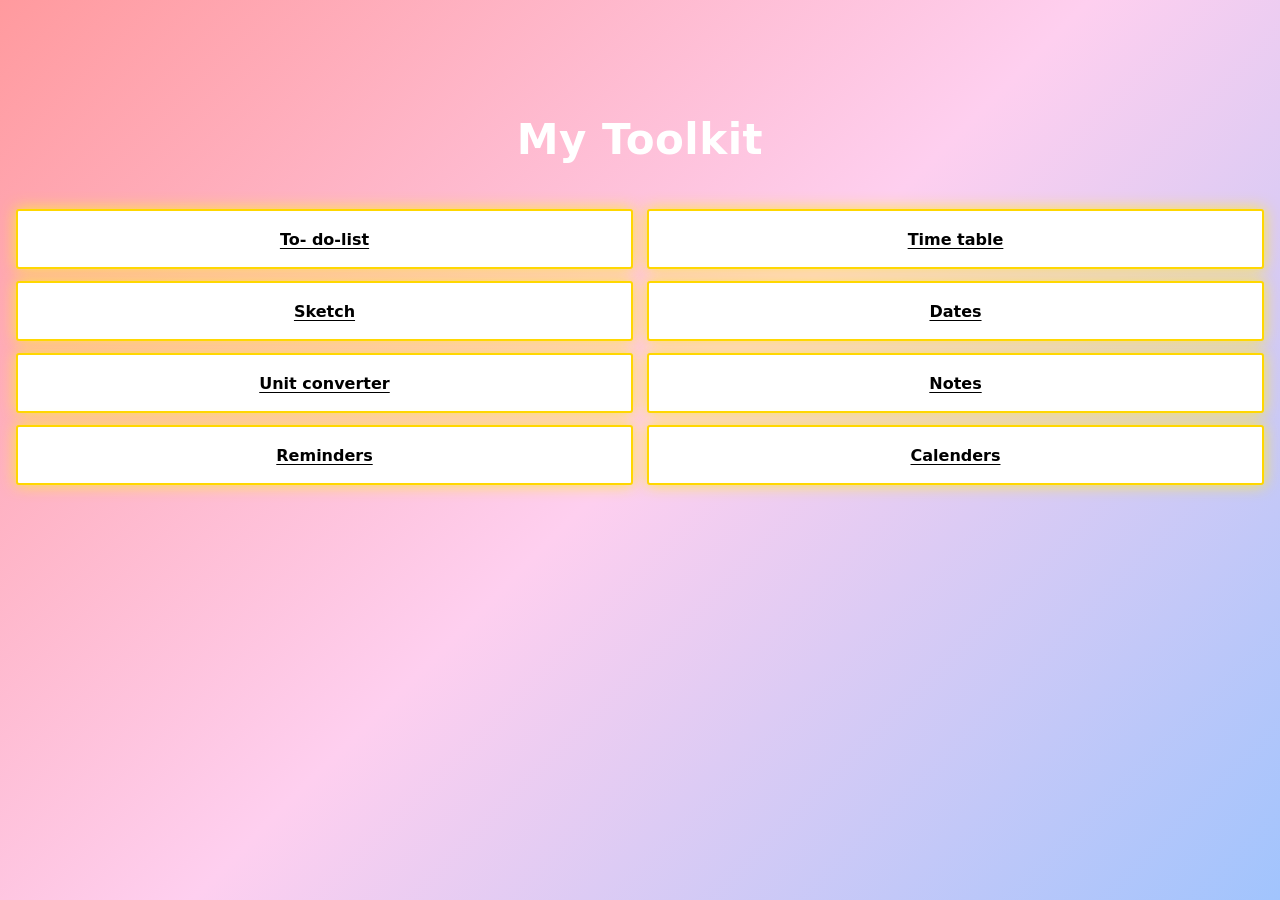
==== Dashboard.html @ d1aa4cd4 "Add files via upload" ====
<!DOCTYPE html>
<html lang="en">
<head>
    <meta charset="UTF-8">
    <meta name="viewport" content="width=device-width, initial-scale=1.0">
    <title>My Toolkit Dashboard</title>
    <style>
        /* 1. Full Screen Reset */
        * {
            box-sizing: border-box;
            margin: 0;
            padding: 0;
            font-family: system-ui, -apple-system, BlinkMacSystemFont, 'Segoe UI', Roboto, sans-serif;
        }

        /* 2. Brighter, Lighter Celestial Sky-Blue Gradient Backdrop */
        body {
            background: linear-gradient(135deg, #FF9A9E 0%, #FECFEF 50%,#A1C4FD 100%);
            min-height: 100vh;
            display: flex;
            flex-direction: column;
            align-items: center;
            /* Perfectly places the title down just like your original 15:49 screen */
            padding: 115px 16px 40px 16px; 
        }

        /* 3. Pristine White Title */
        h1 {
            color: #ffffff;
            font-size: 42px;
            font-weight: 700;
            margin-bottom: 45px;
            text-align: center;
            letter-spacing: 0.5px;
        }

        /* 4. Full-Width Stretched Mobile Grid Layout */
        .toolkit-grid {
            display: grid;
            grid-template-columns: 1fr 1fr;
            gap: 12px 14px; /* Flawless horizontal and vertical gap spacing */
            width: 100%;
            max-width: 100%; /* Lets the buttons stretch fully across the viewport */
        }

        /* 5. Thin & Long Buttons with Golden Outlines and Bold Black Underlines */
        .toolkit-card {
            background-color: #ffffff !important;
            color: #000000 !important; /* Sharp black lettering */
            font-size: 16px !important;
            font-weight: 700 !important;
            text-align: center !important;
            border-radius: 3px !important;
            
            /* The clean black underlines directly underneath your button text */
            text-decoration: underline !important;
            text-decoration-color: #000000 !important;
            text-underline-offset: 3px; /* Creates the perfect separation gap */
            
            /* Center-aligns single lines and double-wrapped labels beautifully */
            display: flex !important;
            align-items: center !important;
            justify-content: center !important;
            
            /* Your exact thin-but-long proportional button scaling */
            height: 60px !important; 
            width: 100% !important;
            padding: 0 10px !important;
            cursor: pointer;

            /* Aesthetic Golden Borders + Powerful Electric Halo Glow Effect */
            border: 2px solid #FFD700 !important;
            box-shadow: 0 0 15px rgba(255, 235, 59, 0.95) !important;
            
            outline: none !important;
            -webkit-tap-highlight-color: transparent;
        }

        /* Smooth responsive click/tap animation on mobile screens */
        .toolkit-card:active {
            transform: scale(0.97);
            background-color: #fcfcfc !important;
        }
    </style>
</head>
<body>

    <h1>My Toolkit</h1>

    <div class="toolkit-grid" id="dashboard-grid">
        <button class="toolkit-card" onclick="window.location.href='todo.html'">To- do-list</button>
        <button class="toolkit-card" onclick="alert('Time table opening...')">Time table</button>
        <button class="toolkit-card" onclick="alert('Sketch opening...')">Sketch</button>
        <button class="toolkit-card" onclick="openDatesView()">Dates</button>
        <button class="toolkit-card" onclick="openUnitConverter()">Unit converter</button>
        <button class="toolkit-card" onclick="alert('Notes opening...')">Notes</button>
        <button class="toolkit-card" onclick="alert('Reminders opening...')">Reminders</button>
        <button class="toolkit-card" onclick="alert('Calendars opening...')">Calenders</button>
    </div>

    <script>
        function openDatesView() {
            alert('Dates layout opening...');
        }

        function openUnitConverter() {
            alert('Unit converter layout opening...');
        }
    </script>

</body>
</html>
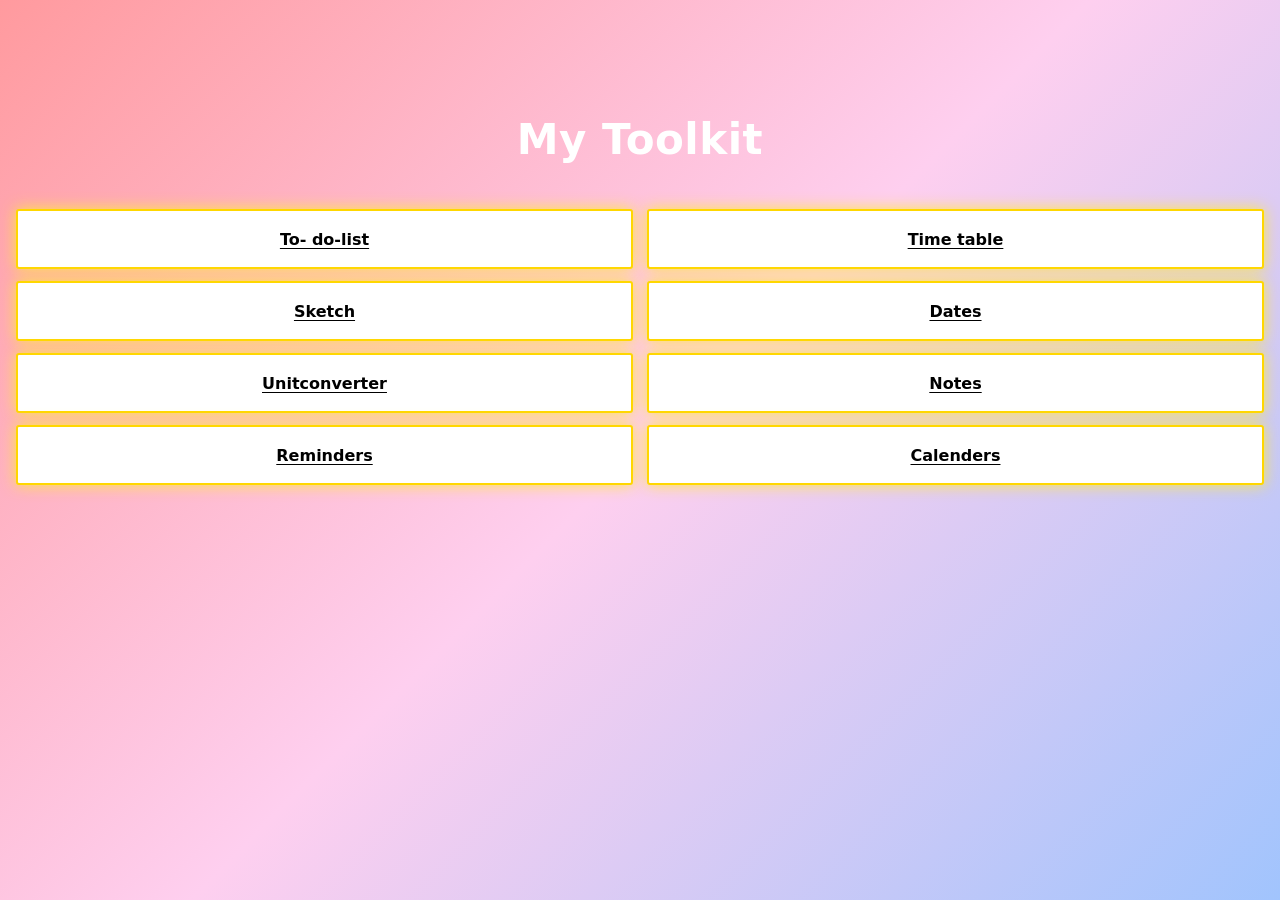
==== commit 0c7f6f20: "Update Dashboard.html" ====
--- a/Dashboard.html
+++ b/Dashboard.html
@@ -92,7 +92,7 @@
         <button class="toolkit-card" onclick="alert('Time table opening...')">Time table</button>
         <button class="toolkit-card" onclick="alert('Sketch opening...')">Sketch</button>
         <button class="toolkit-card" onclick="openDatesView()">Dates</button>
-        <button class="toolkit-card" onclick="openUnitConverter()">Unit converter</button>
+        <button class="toolkit-card" onclick="window.location.href='converter.html'">Unitconverter</button>
         <button class="toolkit-card" onclick="alert('Notes opening...')">Notes</button>
         <button class="toolkit-card" onclick="alert('Reminders opening...')">Reminders</button>
         <button class="toolkit-card" onclick="alert('Calendars opening...')">Calenders</button>
@@ -109,4 +109,4 @@
     </script>
 
 </body>
-</html>+</html>
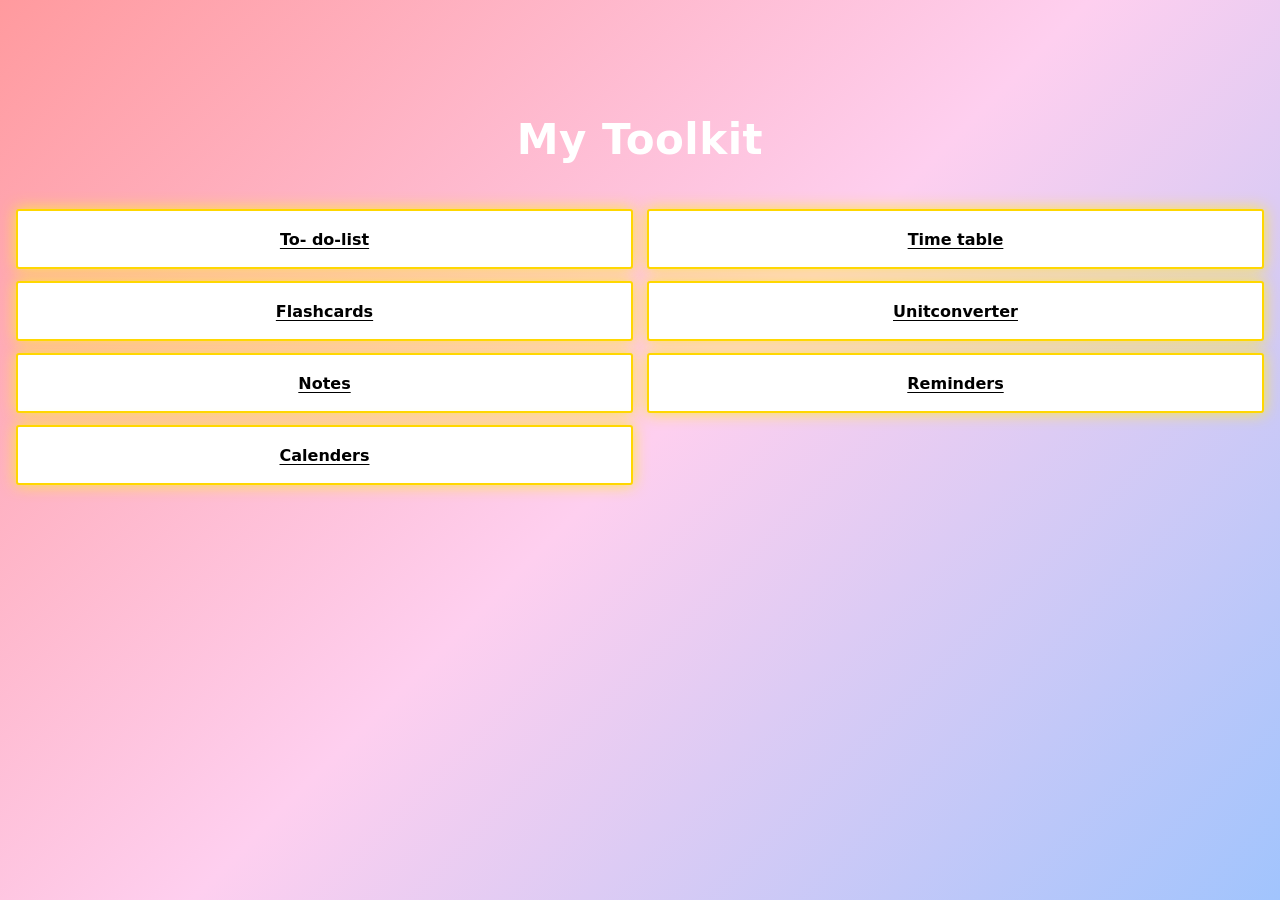
==== commit 1638c060: "Update Dashboard.html Linking new feature -Flashcards" ====
--- a/Dashboard.html
+++ b/Dashboard.html
@@ -90,8 +90,7 @@
     <div class="toolkit-grid" id="dashboard-grid">
         <button class="toolkit-card" onclick="window.location.href='todo.html'">To- do-list</button>
         <button class="toolkit-card" onclick="alert('Time table opening...')">Time table</button>
-        <button class="toolkit-card" onclick="alert('Sketch opening...')">Sketch</button>
-        <button class="toolkit-card" onclick="openDatesView()">Dates</button>
+        <button class="toolkit-card" onclick="window.location.href='flashcard.html'">Flashcards</button>
         <button class="toolkit-card" onclick="window.location.href='converter.html'">Unitconverter</button>
         <button class="toolkit-card" onclick="alert('Notes opening...')">Notes</button>
         <button class="toolkit-card" onclick="alert('Reminders opening...')">Reminders</button>
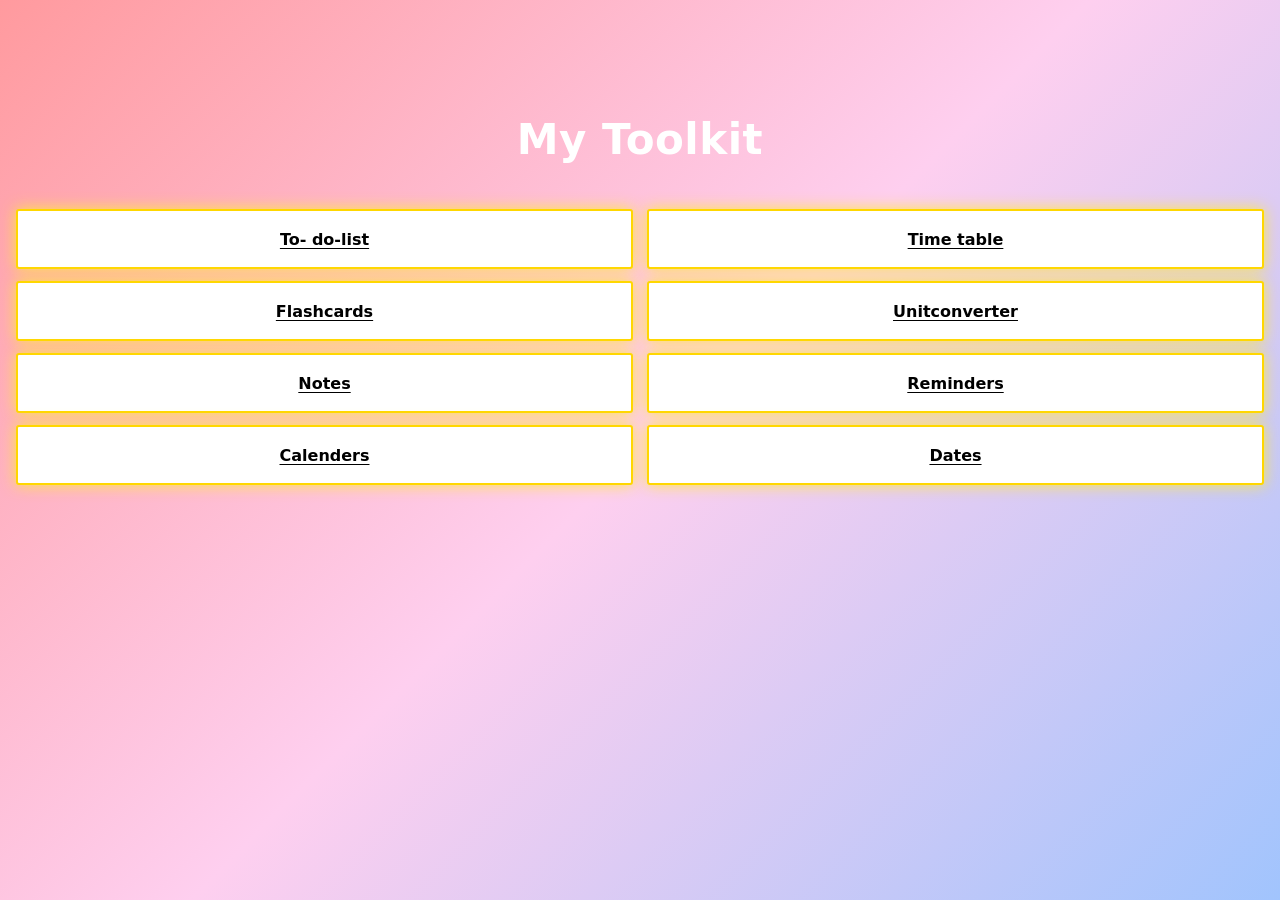
==== commit a0c1270b: "Update Dashboard.html" ====
--- a/Dashboard.html
+++ b/Dashboard.html
@@ -95,6 +95,7 @@
         <button class="toolkit-card" onclick="alert('Notes opening...')">Notes</button>
         <button class="toolkit-card" onclick="alert('Reminders opening...')">Reminders</button>
         <button class="toolkit-card" onclick="alert('Calendars opening...')">Calenders</button>
+        <button class="toolkit-card" onclick="alert('Dates opening...')">Dates</button>
     </div>
 
     <script>
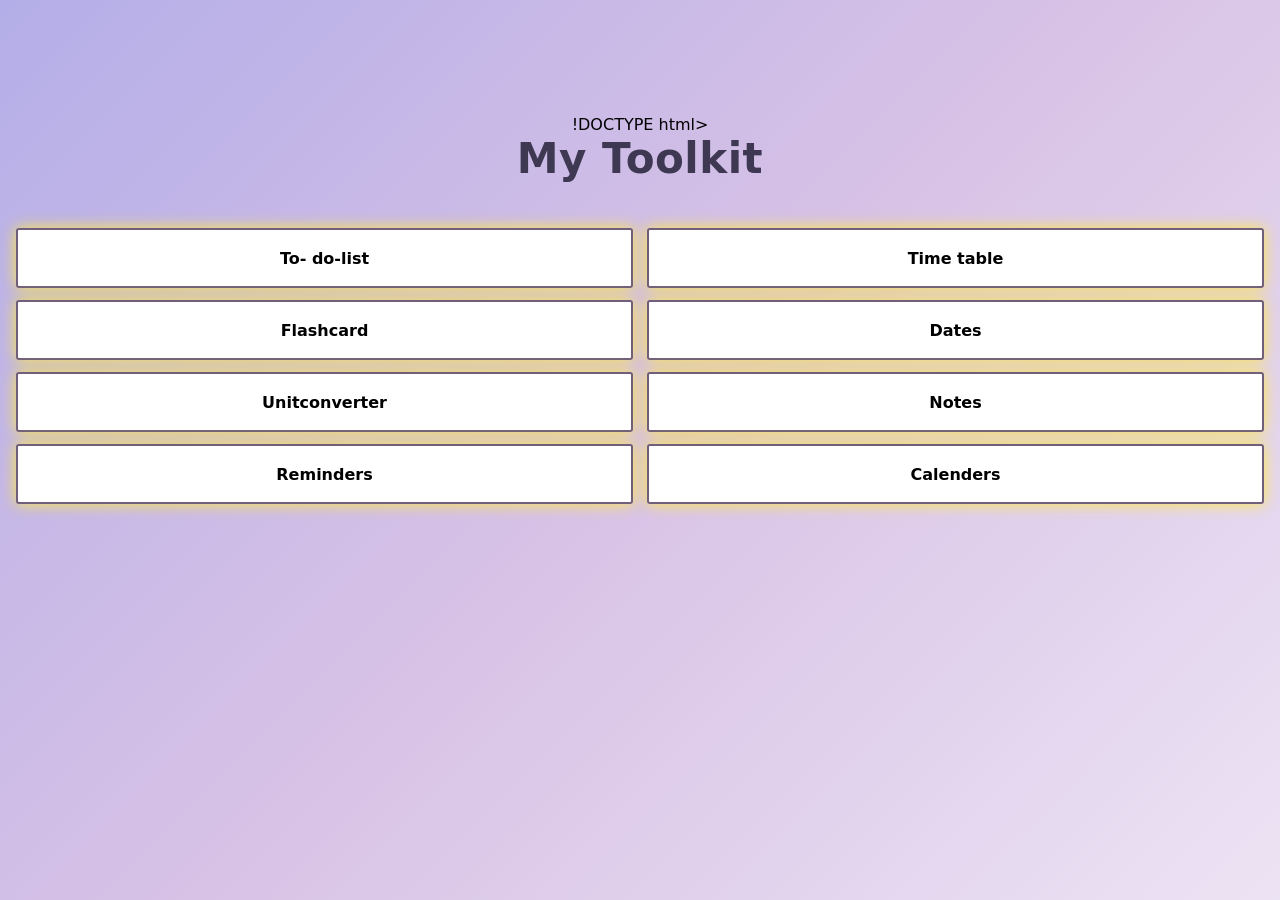
==== commit ee97041d: "Update Dashboard.html Glassmorphic look for v2.0" ====
--- a/Dashboard.html
+++ b/Dashboard.html
@@ -1,4 +1,4 @@
-<!DOCTYPE html>
+!DOCTYPE html>
 <html lang="en">
 <head>
     <meta charset="UTF-8">
@@ -15,7 +15,8 @@
 
         /* 2. Brighter, Lighter Celestial Sky-Blue Gradient Backdrop */
         body {
-            background: linear-gradient(135deg, #FF9A9E 0%, #FECFEF 50%,#A1C4FD 100%);
+            background: linear-gradient(135deg, #B4AEE8 0%, #D8C2E6 50%, #ECE3F4 100%);
+
             min-height: 100vh;
             display: flex;
             flex-direction: column;
@@ -26,7 +27,7 @@
 
         /* 3. Pristine White Title */
         h1 {
-            color: #ffffff;
+            color: #3E3852;
             font-size: 42px;
             font-weight: 700;
             margin-bottom: 45px;
@@ -53,7 +54,7 @@
             border-radius: 3px !important;
             
             /* The clean black underlines directly underneath your button text */
-            text-decoration: underline !important;
+            text-decoration: none !important;
             text-decoration-color: #000000 !important;
             text-underline-offset: 3px; /* Creates the perfect separation gap */
             
@@ -69,8 +70,8 @@
             cursor: pointer;
 
             /* Aesthetic Golden Borders + Powerful Electric Halo Glow Effect */
-            border: 2px solid #FFD700 !important;
-            box-shadow: 0 0 15px rgba(255, 235, 59, 0.95) !important;
+            border: 2px solid #705E7B !important;
+            box-shadow: 0 0 15px rgba(255, 235, 59, 0.95); 
             
             outline: none !important;
             -webkit-tap-highlight-color: transparent;
@@ -80,6 +81,10 @@
         .toolkit-card:active {
             transform: scale(0.97);
             background-color: #fcfcfc !important;
+          .your-tile-class:hover {
+            transform: translateY(-4px); 
+         transition: transform 0.2s ease;
+}
         }
     </style>
 </head>
@@ -90,12 +95,12 @@
     <div class="toolkit-grid" id="dashboard-grid">
         <button class="toolkit-card" onclick="window.location.href='todo.html'">To- do-list</button>
         <button class="toolkit-card" onclick="alert('Time table opening...')">Time table</button>
-        <button class="toolkit-card" onclick="window.location.href='flashcard.html'">Flashcards</button>
+        <button class="toolkit-card" onclick="window.location.href='flashcard.html'"">Flashcard</button>
+        <button class="toolkit-card" onclick="openDatesView()">Dates</button>
         <button class="toolkit-card" onclick="window.location.href='converter.html'">Unitconverter</button>
         <button class="toolkit-card" onclick="alert('Notes opening...')">Notes</button>
         <button class="toolkit-card" onclick="alert('Reminders opening...')">Reminders</button>
         <button class="toolkit-card" onclick="alert('Calendars opening...')">Calenders</button>
-        <button class="toolkit-card" onclick="alert('Dates opening...')">Dates</button>
     </div>
 
     <script>
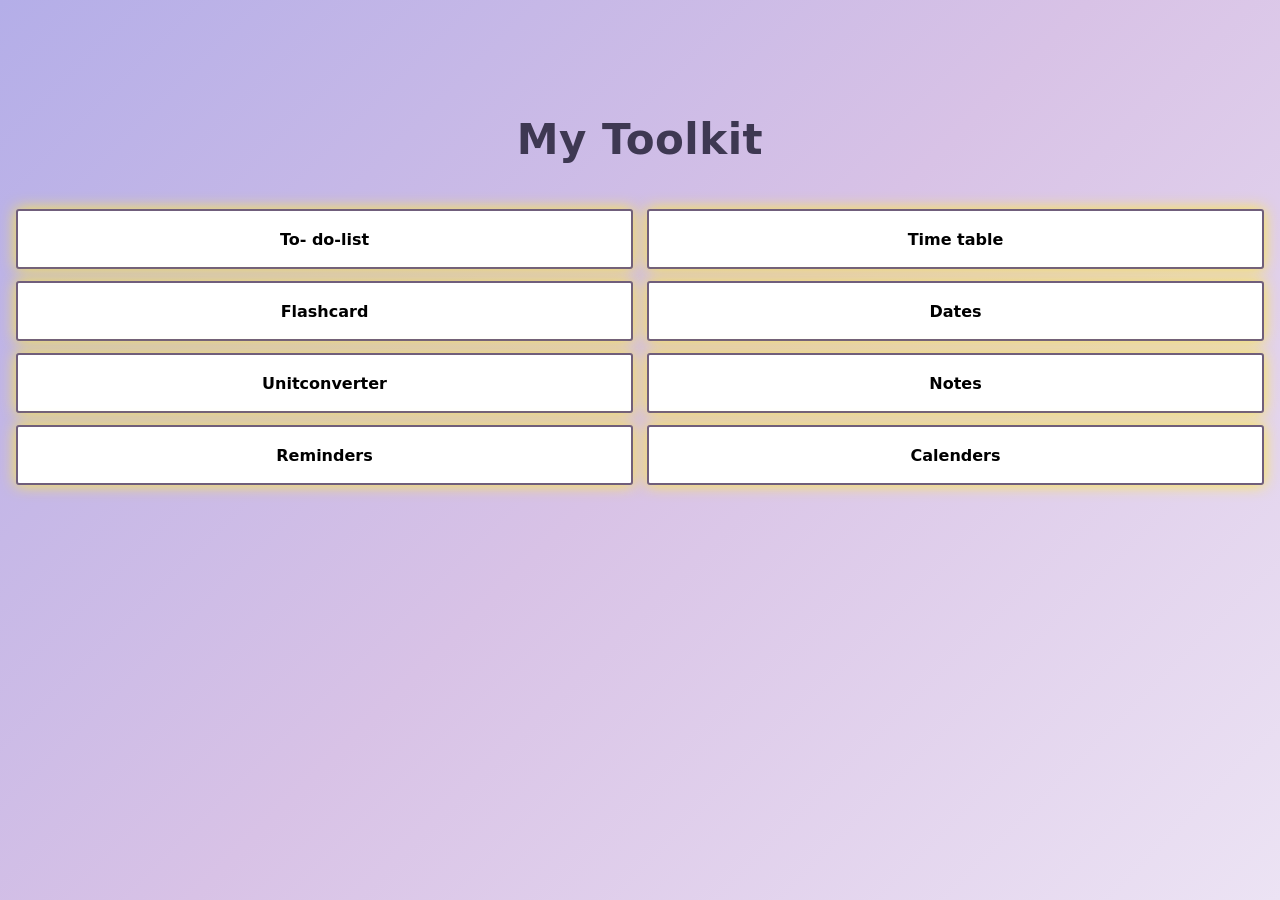
==== commit 908a1113: "Update Dashboard.html Tweaking a small bug😁" ====
--- a/Dashboard.html
+++ b/Dashboard.html
@@ -1,4 +1,4 @@
-!DOCTYPE html>
+<!DOCTYPE html>
 <html lang="en">
 <head>
     <meta charset="UTF-8">
